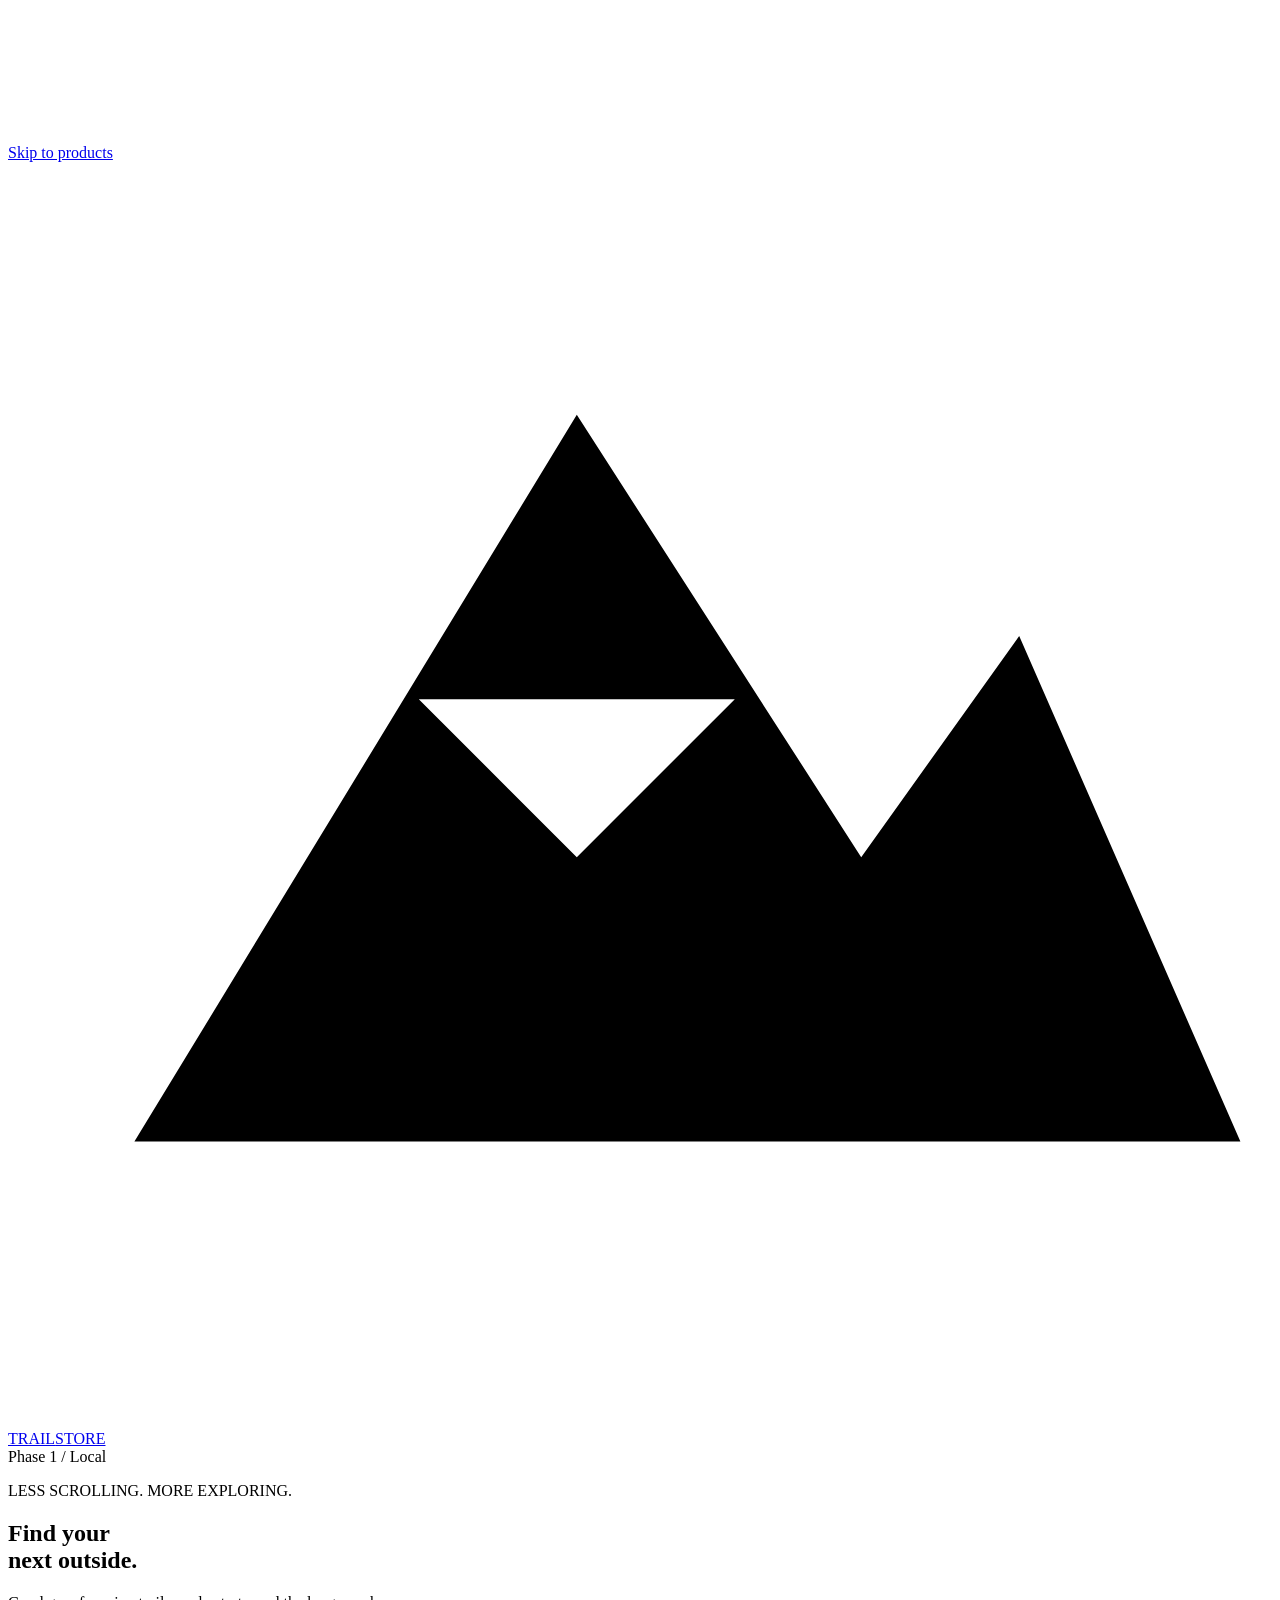
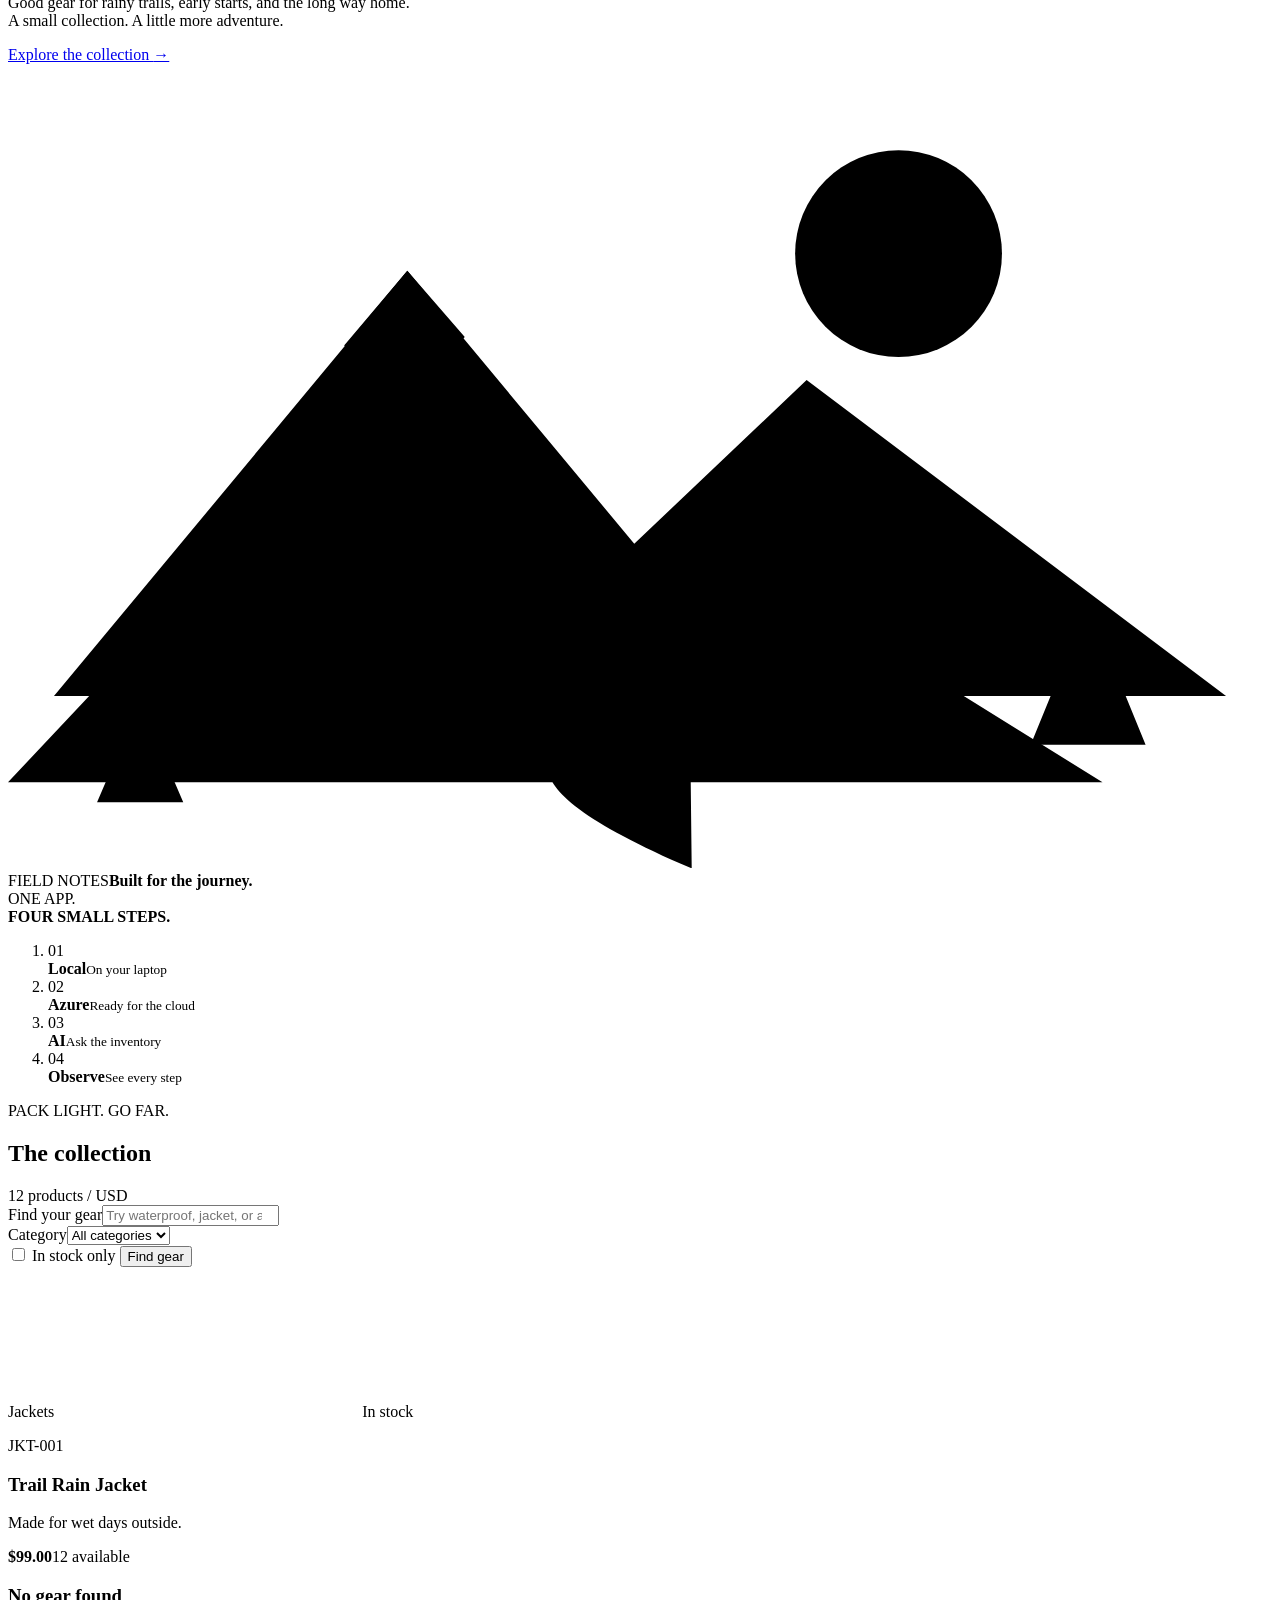
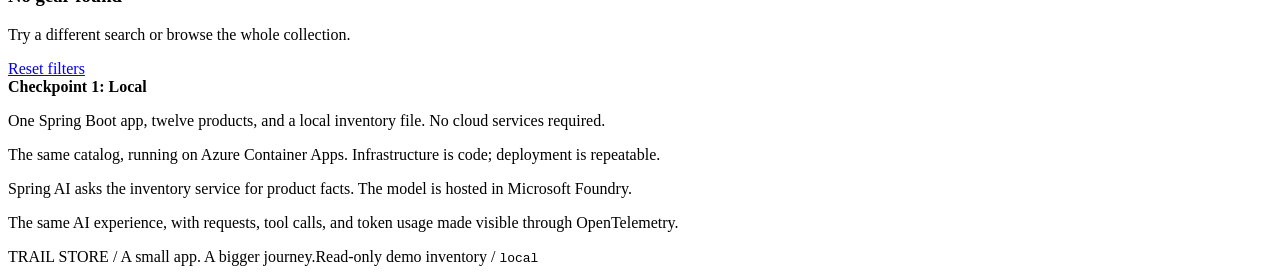
==== src/main/resources/templates/index.html @ 278c17db "Build the phase-one local catalog Closes #5  Co-authored-by: Copilot <223556219+Copilot@users.norepl" ====
<!DOCTYPE html>
<html lang="en" xmlns:th="http://www.thymeleaf.org">
<head>
    <meta charset="UTF-8">
    <meta name="viewport" content="width=device-width, initial-scale=1">
    <meta name="description" content="A small outdoor store. Four steps from a local app to observable AI.">
    <title>Trail Store | Find your next outside</title>
    <link rel="icon" href="data:,">
    <script>
        (() => {
            const param = new URLSearchParams(window.location.search).get("scoutTheme");
            const theme =
                param || (window.matchMedia("(prefers-color-scheme: dark)").matches ? "dark" : "light");
            document.documentElement.setAttribute("data-theme", theme);
        })();
    </script>
    <style>
        :root {
          color-scheme: light;
          --cp-bg: #f7f4ef;
          --cp-bg-elevated: #fcfbf8;
          --cp-surface: #ffffff;
          --cp-surface-soft: #f5f5f5;
          --cp-border: #dedede;
          --cp-border-strong: #919191;
          --cp-text: #242424;
          --cp-text-muted: #5c5c5c;
          --cp-text-soft: #6f6f6f;
          --cp-accent: #b11f4b;
          --cp-accent-hover: #9a1a41;
          --cp-accent-soft: rgba(177, 31, 75, 0.08);
          --cp-accent-fg: #ffffff;
          --cp-success: #16a34a;
          --cp-danger: #dc2626;
          --cp-warning: #f59e0b;
          --cp-link: #0078d4;
          --cp-shadow: 0 18px 48px rgba(0, 0, 0, 0.12);
          --cp-overlay: rgba(255, 255, 255, 0.8);
          --cp-panel: rgba(255, 255, 255, 0.86);
          --cp-panel-strong: rgba(255, 255, 255, 0.96);
          --cp-sheen: rgba(255, 255, 255, 0.55);
          --cp-highlight: rgba(177, 31, 75, 0.12);
        }
        html[data-theme="dark"] {
          color-scheme: dark;
          --cp-bg: #3d3b3a;
          --cp-bg-elevated: #343231;
          --cp-surface: #292929;
          --cp-surface-soft: #2e2e2e;
          --cp-border: #474747;
          --cp-border-strong: #5f5f5f;
          --cp-text: #dedede;
          --cp-text-muted: #919191;
          --cp-text-soft: #b0b0b0;
          --cp-accent: #fd8ea1;
          --cp-accent-hover: #fb7b91;
          --cp-accent-soft: rgba(253, 142, 161, 0.14);
          --cp-accent-fg: #1a1a1a;
          --cp-success: #4ade80;
          --cp-danger: #f87171;
          --cp-warning: #fbbf24;
          --cp-link: #4da6ff;
          --cp-shadow: 0 18px 48px rgba(0, 0, 0, 0.32);
          --cp-overlay: rgba(41, 41, 41, 0.88);
          --cp-panel: rgba(41, 41, 41, 0.72);
          --cp-panel-strong: rgba(41, 41, 41, 0.96);
          --cp-sheen: rgba(255, 255, 255, 0.04);
          --cp-highlight: rgba(253, 142, 161, 0.12);
        }
    </style>
    <link rel="stylesheet" th:href="@{/css/store.css}" href="/css/store.css">
</head>
<body>
<a class="skip-link" href="#catalog">Skip to products</a>
<svg class="icon-library" xmlns="http://www.w3.org/2000/svg" aria-hidden="true">
    <symbol id="jacket" viewBox="0 0 120 120">
        <path d="M43 22 26 31 13 72 31 79 38 58v43h44V58l7 21 18-7-13-41-17-9-8 12H51Z"/>
        <path d="M43 22c1-13 33-13 34 0M60 35v66M43 70v14h10M77 70v14H67"/>
    </symbol>
    <symbol id="boot" viewBox="0 0 120 120">
        <path d="M32 20h37v37l16 16 20 6v18H16V79l12-18Z"/>
        <path d="M16 89h89M35 37h31M34 47h32M33 57h34M46 63l24 17M18 97v6h88v-6"/>
    </symbol>
    <symbol id="pack" viewBox="0 0 120 120">
        <rect x="28" y="27" width="64" height="76" rx="15"/>
        <path d="M46 27v-7c0-12 28-12 28 0v7M29 53h62M28 60H17v29h11M92 60h11v29H92"/>
        <rect x="40" y="66" width="40" height="24" rx="6"/>
        <path d="M48 36v8M72 36v8M41 75h38"/>
    </symbol>
    <symbol id="tent" viewBox="0 0 120 120">
        <path d="m13 96 39-72 48 72Zm39-72 18-7 40 79H13M34 96l18-35 18 35M52 61v35"/>
        <path d="m20 70-14 30m93-30 15 30M44 12l8 12 6-14"/>
    </symbol>
    <symbol id="gear" viewBox="0 0 120 120">
        <circle cx="60" cy="60" r="40"/>
        <circle cx="60" cy="60" r="29"/>
        <path d="m72 42-6 24-24 12 12-24Zm-18 12 12 12M60 7v13M60 100v13M7 60h13M100 60h13"/>
    </symbol>
</svg>
<header class="site-header">
    <div class="shell header-inner">
        <a class="brand" href="/" aria-label="Trail Store home">
            <svg viewBox="0 0 40 40" aria-hidden="true"><path d="m4 31 14-23 9 14 5-7 7 16ZM13 17l5 5 5-5"/></svg>
            <span>TRAIL<span class="brand-light">STORE</span></span>
        </a>
        <div class="phase-badge"><span class="status-dot"></span>
            <span th:text="|Phase ${store.phase()} / ${store.phaseName()}|">Phase 1 / Local</span>
        </div>
    </div>
</header>
<main class="shell">
    <section class="hero" aria-labelledby="hero-title">
        <div>
            <p class="eyebrow">LESS SCROLLING. MORE EXPLORING.</p>
            <h1 id="hero-title">Find your<br>next <span>outside.</span></h1>
            <p class="hero-copy">Good gear for rainy trails, early starts, and the long way home.<br class="desktop-only"> A small collection. A little more adventure.</p>
            <a class="button" href="#catalog">Explore the collection <span aria-hidden="true">&rarr;</span></a>
        </div>
        <div class="trail-art" aria-hidden="true">
            <svg viewBox="0 0 440 280">
                <circle class="art-sun" cx="310" cy="66" r="36"/>
                <path class="art-ridge-back" d="M16 220 139 72l79 95 60-57 146 110Z"/>
                <path class="art-ridge" d="m0 250 113-120 80 82 56-44 132 82Z"/>
                <path class="art-snow" d="m113 130-27 29 21 3 16 21 17-26Zm26-58-22 26 24 16 18-19Z"/>
                <path class="art-trail" d="M238 280c-140-60 65-51-1-88"/>
                <path class="art-tree" d="m356 237 20-49 20 49m-20-22v51M31 257l15-35 15 35m-15-15v28"/>
            </svg>
            <div class="art-caption"><span>FIELD NOTES</span><strong>Built for the journey.</strong></div>
        </div>
    </section>
    <section class="journey" aria-label="Workshop checkpoints">
        <div class="journey-label">ONE APP.<br><strong>FOUR SMALL STEPS.</strong></div>
        <ol>
            <li th:classappend="${store.phase() == 1} ? 'current' : 'complete'"><span>01</span><div><strong>Local</strong><small>On your laptop</small></div></li>
            <li th:classappend="${store.phase() == 2} ? 'current' : (${store.phase() > 2} ? 'complete' : '')"><span>02</span><div><strong>Azure</strong><small>Ready for the cloud</small></div></li>
            <li th:classappend="${store.phase() == 3} ? 'current' : (${store.phase() > 3} ? 'complete' : '')"><span>03</span><div><strong>AI</strong><small>Ask the inventory</small></div></li>
            <li th:classappend="${store.phase() == 4} ? 'current' : ''"><span>04</span><div><strong>Observe</strong><small>See every step</small></div></li>
        </ol>
    </section>
    <section id="catalog" class="catalog" aria-labelledby="catalog-title">
        <div class="section-heading">
            <div><p class="eyebrow">PACK LIGHT. GO FAR.</p><h2 id="catalog-title">The collection</h2></div>
            <span class="result-count" th:text="|${products.size()} products / USD|">12 products / USD</span>
        </div>
        <form class="filters" method="get" action="/" role="search">
            <div class="search-field"><label for="search">Find your gear</label><input id="search" name="q" type="search" maxlength="100" placeholder="Try waterproof, jacket, or a SKU..." th:value="${query}"></div>
            <div><label for="category">Category</label><select id="category" name="category"><option value="">All categories</option><option th:each="category : ${categories}" th:value="${category}" th:text="${category}" th:selected="${category == selectedCategory}"></option></select></div>
            <label class="check-label"><input type="checkbox" name="inStock" value="true" th:checked="${inStockOnly}"> In stock only</label>
            <button class="button filter-button" type="submit">Find gear</button>
        </form>
        <div class="product-grid">
            <article class="product-card" th:each="product : ${products}">
                <div class="product-art">
                    <span class="product-category" th:text="${product.category()}">Jackets</span>
                    <svg aria-hidden="true"><use th:href="|#${product.icon()}|"/></svg>
                    <span class="stock-tag" th:classappend="${!product.inStock()} ? 'sold-out' : (${product.stock() <= 4} ? 'low-stock' : '')"
                          th:text="${!product.inStock()} ? 'Out of stock' : (${product.stock() <= 4} ? 'Only ' + ${product.stock()} + ' left' : 'In stock')">In stock</span>
                </div>
                <div class="product-info">
                    <p class="sku" th:text="${product.sku()}">JKT-001</p>
                    <h3 th:text="${product.name()}">Trail Rain Jacket</h3>
                    <p class="product-description" th:text="${product.description()}">Made for wet days outside.</p>
                    <div class="product-bottom"><strong class="price" th:text="|$${#numbers.formatDecimal(product.price(), 1, 2)}|">$99.00</strong><span th:text="|${product.stock()} available|">12 available</span></div>
                </div>
            </article>
        </div>
        <div class="empty-state" th:if="${products.isEmpty()}"><h3>No gear found</h3><p>Try a different search or browse the whole collection.</p><a href="/">Reset filters</a></div>
    </section>
    <aside class="checkpoint-note" aria-label="About this checkpoint">
        <strong th:text="|Checkpoint ${store.phase()}: ${store.phaseName()}|">Checkpoint 1: Local</strong>
        <p th:if="${store.phase() == 1}">One Spring Boot app, twelve products, and a local inventory file. No cloud services required.</p>
        <p th:if="${store.phase() == 2}">The same catalog, running on Azure Container Apps. Infrastructure is code; deployment is repeatable.</p>
        <p th:if="${store.phase() == 3}">Spring AI asks the inventory service for product facts. The model is hosted in Microsoft Foundry.</p>
        <p th:if="${store.phase() == 4}">The same AI experience, with requests, tool calls, and token usage made visible through OpenTelemetry.</p>
    </aside>
</main>
<footer class="shell site-footer"><span>TRAIL STORE <span class="footer-divider">/</span> A small app. A bigger journey.</span><span>Read-only demo inventory <span class="footer-divider">/</span> <code th:text="${store.revision()}">local</code></span></footer>
</body>
</html>
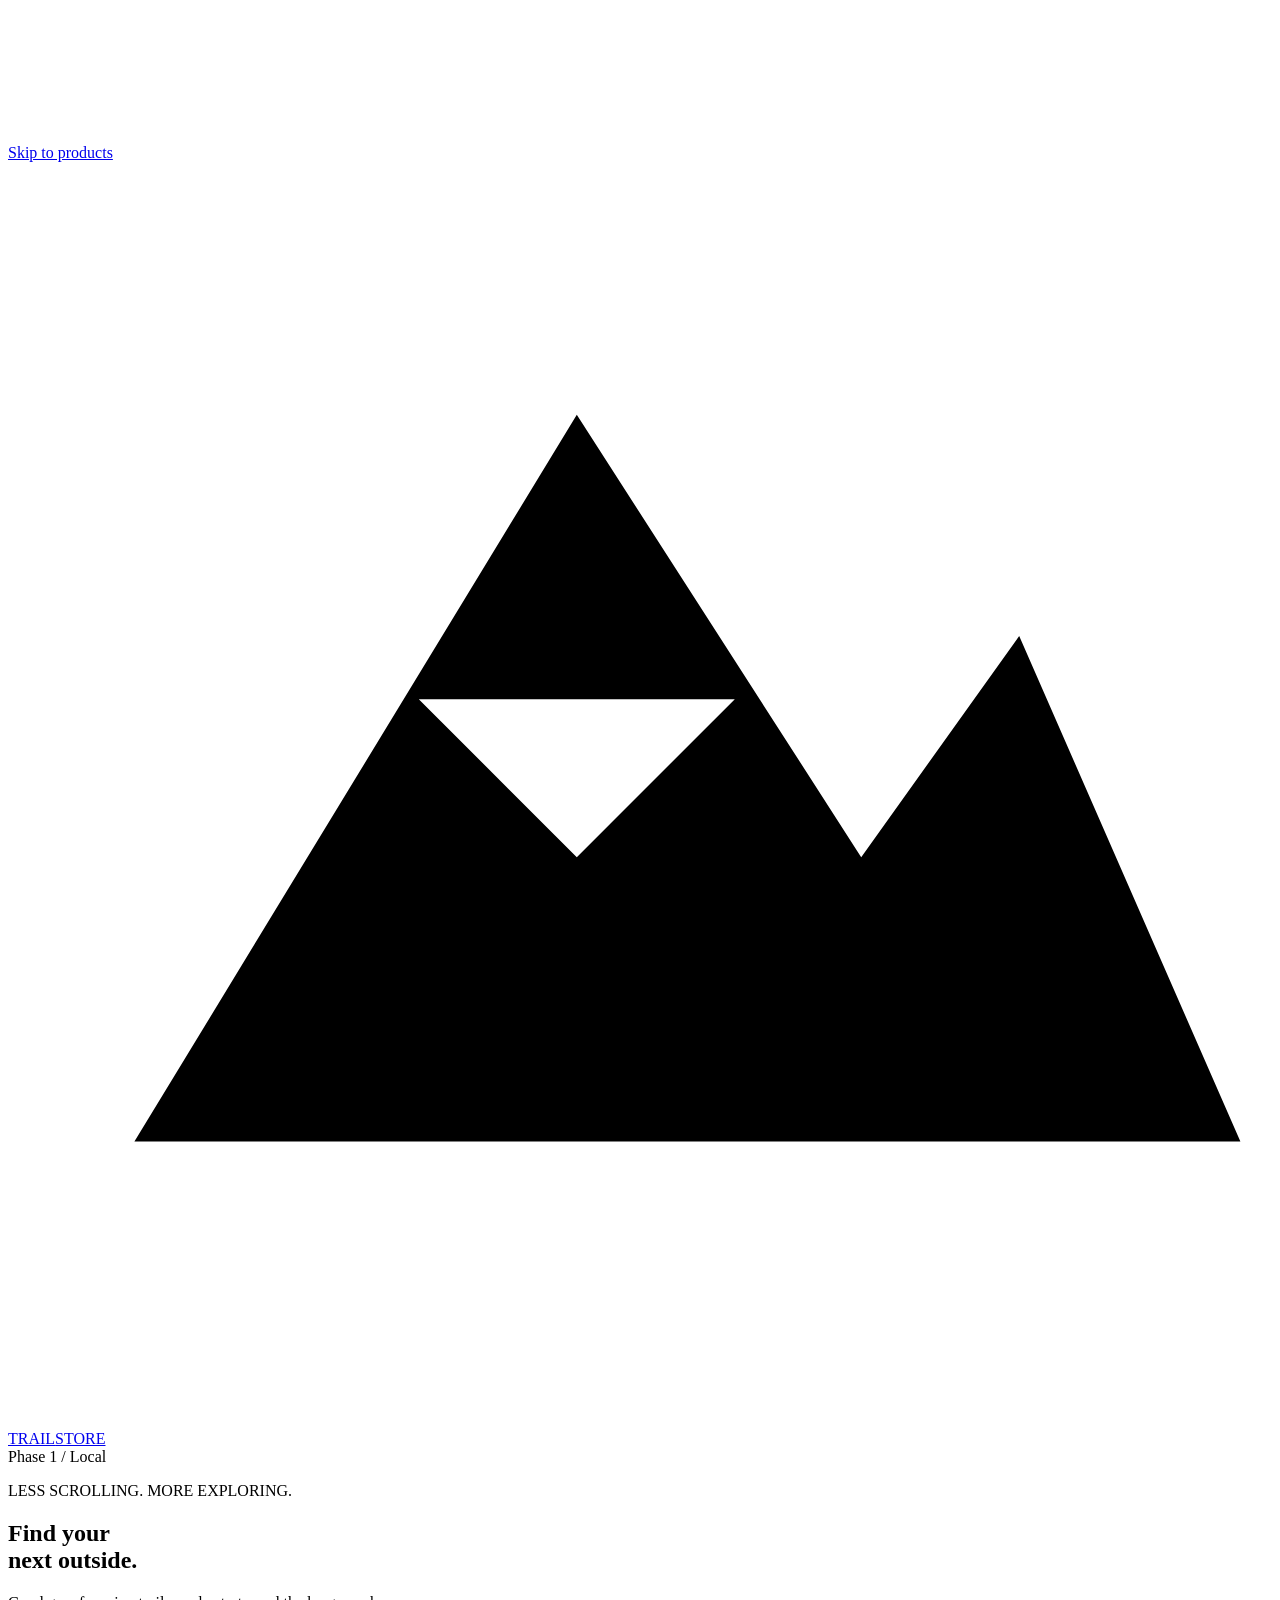
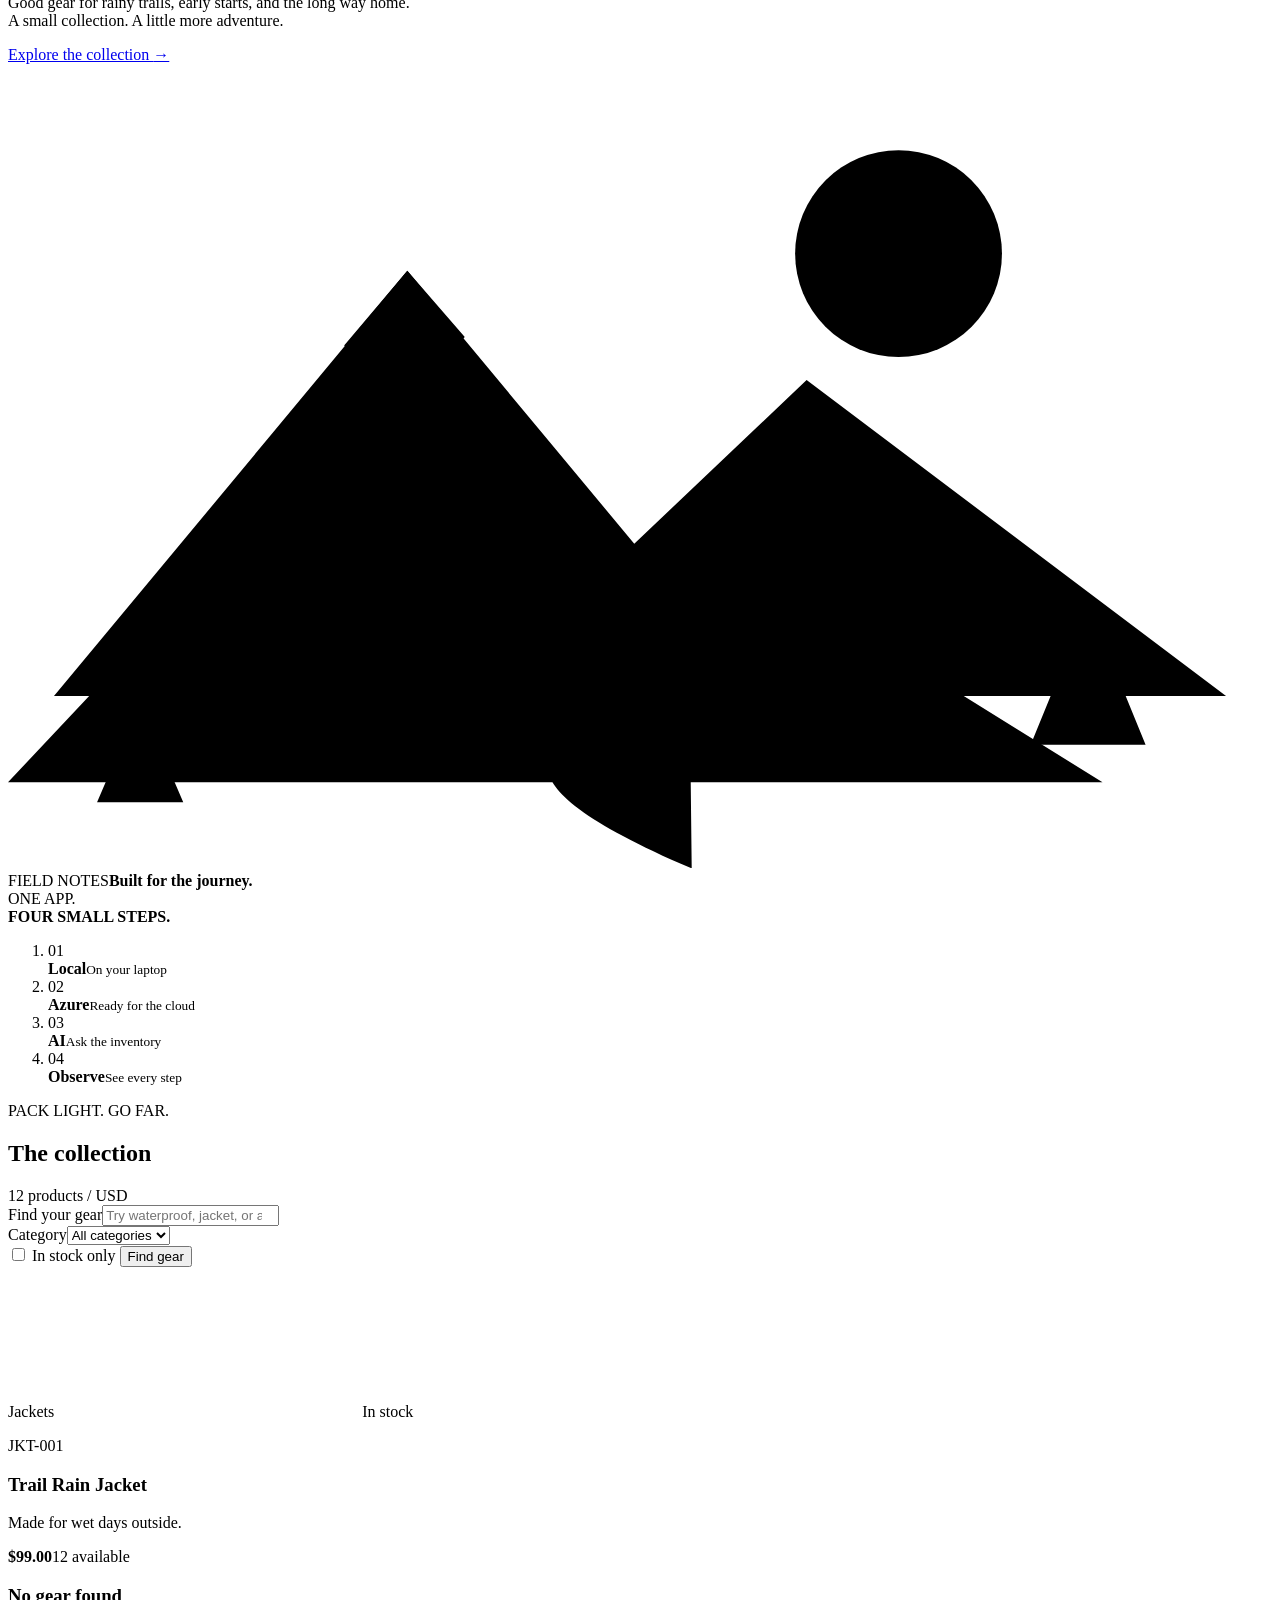
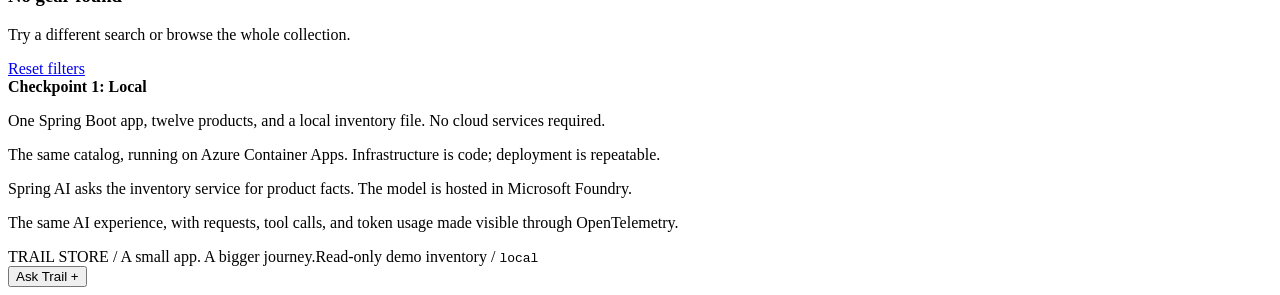
==== commit 770db179: "Add phase-three bounded inventory chat with Microsoft Foundry Closes #3  Co-authored-by: Copilot <22" ====
--- a/src/main/resources/templates/index.html
+++ b/src/main/resources/templates/index.html
@@ -175,5 +175,41 @@
     </aside>
 </main>
 <footer class="shell site-footer"><span>TRAIL STORE <span class="footer-divider">/</span> A small app. A bigger journey.</span><span>Read-only demo inventory <span class="footer-divider">/</span> <code th:text="${store.revision()}">local</code></span></footer>
+<div th:if="${store.phase() >= 3}" id="assistant" th:attr="data-phase=${store.phase()}">
+    <button class="button assistant-launch" id="open-assistant" type="button" aria-haspopup="dialog">Ask Trail <span aria-hidden="true">+</span></button>
+    <dialog id="assistant-dialog" class="assistant-panel" aria-labelledby="assistant-title">
+        <div class="assistant-header">
+            <div><p class="eyebrow">A LITTLE HELP FOR THE TRAIL</p><h2 id="assistant-title">Your trail guide</h2></div>
+            <button class="icon-button" id="close-assistant" type="button" aria-label="Close assistant">&times;</button>
+        </div>
+        <div class="assistant-body">
+            <p class="assistant-intro">Ask about products, prices, and stock. Every question starts fresh; this guide has no conversation memory.</p>
+            <p id="assistant-status" class="assistant-status" role="status">Checking availability...</p>
+            <div class="suggestions" aria-label="Example questions">
+                <button type="button" data-question="Which waterproof jackets under $150 are in stock?">Waterproof jackets under $150</button>
+                <button type="button" data-question="Is JKT-003 available? Show an in-stock alternative.">An alternative to JKT-003</button>
+                <button type="button" data-question="Show two in-stock items for a rainy day hike, with their prices and SKUs.">Gear for a rainy day</button>
+            </div>
+            <form id="assistant-form">
+                <details id="access-details">
+                    <summary>Workshop access</summary>
+                    <label for="workshop-code">Code supplied by your presenter</label>
+                    <input id="workshop-code" type="password" maxlength="128" autocomplete="off" spellcheck="false">
+                    <small>Kept in this browser tab only. Never included in your question.</small>
+                </details>
+                <label for="question">Your inventory question</label>
+                <textarea id="question" rows="3" maxlength="600" required placeholder="What would you take on a rainy day hike?"></textarea>
+                <div class="question-actions"><small>600 characters maximum</small><button class="button" id="ask-button" type="submit" disabled>Ask the inventory</button></div>
+            </form>
+            <div id="assistant-result" class="assistant-result" aria-live="polite" aria-atomic="true" hidden>
+                <p class="answer-label">TRAIL GUIDE</p>
+                <p id="assistant-answer"></p>
+                <code id="assistant-request"></code>
+            </div>
+            <p class="assistant-footnote">Spring AI + Microsoft Foundry. Read-only demo inventory. Check product cards for exact stock.</p>
+        </div>
+    </dialog>
+    <script src="/js/assistant.js" defer></script>
+</div>
 </body>
 </html>
